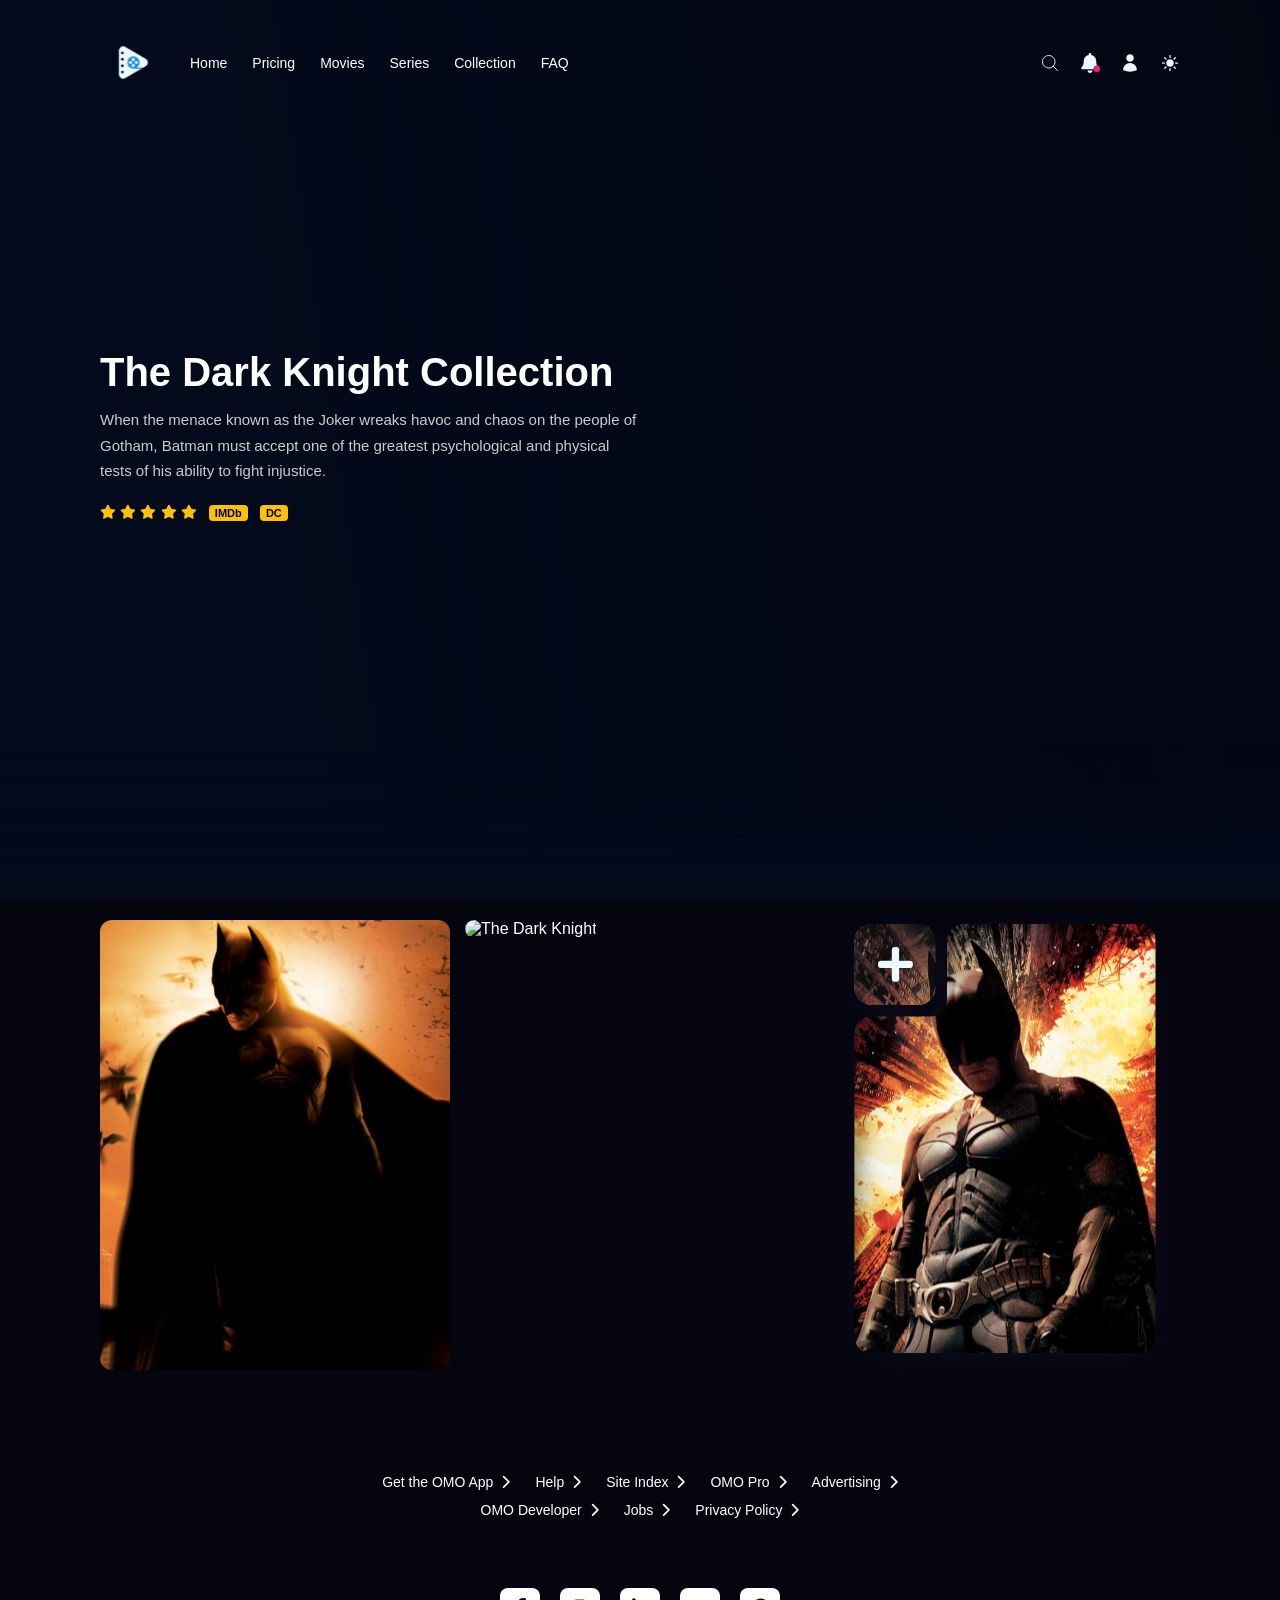
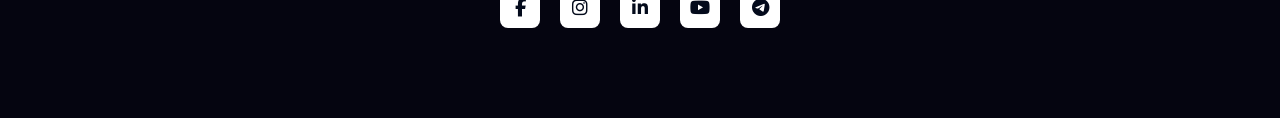
==== collection-single.html @ 8212bd4e "first commit" ====
<!DOCTYPE html>
<html lang="en">
<head>
  <meta charset="UTF-8">
  <meta name="viewport" content="width=device-width, initial-scale=1.0">
  <title>The Dark Knight Collection</title>
  <link rel="stylesheet" href="style.css">
  <link rel="stylesheet" href="collection-single.css">
  <link rel="stylesheet" href="https://cdnjs.cloudflare.com/ajax/libs/font-awesome/6.5.2/css/all.min.css" />
</head>
<body class="collection-page">

  <!-- HERO -->
  <section class="collection-hero">
    <!-- LAYER 1: BG IMG -->
    <div class="hero-bg">
      <img src="assets/bg-img.svg" alt="The Dark Knight">
    </div>

    <!-- LAYER 2: GRADIENT ON TOP OF IMG -->
    <div class="hero-gradient">
      <img src="assets/gradient-2.svg" alt="">
    </div>

    <!-- LAYER 3: NAV + TEXT ON TOP -->
    <nav class="movie-nav">
      <img class="light-logo" src="assets/logo-light-1.svg" alt="Logo">
      <div class="nav-bar">
        <ul>
          <li><a href="index.html">Home</a></li>
          <li><a href="#">Pricing</a></li>
          <li><a href="#">Movies</a></li>
          <li><a href="#">Series</a></li>
          <li><a href="collection.html">Collection</a></li>
          <li><a href="#">FAQ</a></li>
        </ul>
      </div>
      <div class="hero-logos">
        <img src="assets/search-interaction.svg" alt="Search">
        <img src="assets/bell-notif.svg" alt="Notifications">
        <img src="assets/log-in-interaction.svg" alt="Login">
        <img src="assets/sun.svg" alt="Theme">
      </div>
    </nav>

    <div class="collection-hero-content">
      <h1>The Dark Knight Collection</h1>
      <p>When the menace known as the Joker wreaks havoc and chaos on the people of Gotham, Batman must accept one of the greatest psychological and physical tests of his ability to fight injustice.</p>
      <p class="collection-stars">
        <i class="fa-solid fa-star"></i>
        <i class="fa-solid fa-star"></i>
        <i class="fa-solid fa-star"></i>
        <i class="fa-solid fa-star"></i>
        <i class="fa-solid fa-star"></i>
        <span>IMDb</span>
        <span>DC</span>
      </p>
    </div>
  </section>

  <!-- 3 MOVIES INSIDE THIS COLLECTION -->
  <section class="single-collection">
    <div class="single-grid">
      <div class="single-card">
        <img src="assets/batman-1.svg" alt="Batman Begins">
      </div>
      <div class="single-card">
        <img src="assets/batman-2.svg" alt="The Dark Knight">
      </div>
      <div class="single-card">
        <img src="assets/batman-3.svg" alt="The Dark Knight Rises">
      </div>
    </div>
  </section>

  <!-- FOOTER -->
  <footer class="movie-footer">
    <div class="footer-links">
      <a href="#">Get the OMO App <i class="fa-solid fa-chevron-right"></i></a>
      <a href="#">Help <i class="fa-solid fa-chevron-right"></i></a>
      <a href="#">Site Index <i class="fa-solid fa-chevron-right"></i></a>
      <a href="#">OMO Pro <i class="fa-solid fa-chevron-right"></i></a>
      <a href="#">Advertising <i class="fa-solid fa-chevron-right"></i></a>
    </div>
    <div class="footer-links">
      <a href="#">OMO Developer <i class="fa-solid fa-chevron-right"></i></a>
      <a href="#">Jobs <i class="fa-solid fa-chevron-right"></i></a>
      <a href="#">Privacy Policy <i class="fa-solid fa-chevron-right"></i></a>
    </div>
    <div class="footer-socials">
      <a href=""><i class="fa-brands fa-facebook-f"></i></a>
      <a href=""><i class="fa-brands fa-instagram"></i></a>
      <a href=""><i class="fa-brands fa-linkedin-in"></i></a>
      <a href=""><i class="fa-brands fa-youtube"></i></a>
      <a href=""><i class="fa-brands fa-telegram"></i></a>
    </div>
  </footer>

</body>
</html>
---- style.css ----
*{
  margin: 0;
  padding: 0;
  box-sizing: border-box;
}
html,body{
  overflow-x: hidden;
}
body {
  background: radial-gradient(
      circle at 50% 0%,
      #1a2a6b 0%,
      #0b1026 35%,
      #050510 100%
    );
  background-attachment: fixed;
  font-family: "Lato", sans-serif;
  color: white;
}

.hero-section{
    position: relative;
    height: 720px;
    width: 100%;
}
.bg-img{
  position: absolute;
  width: 100%;
  height: 100%;
  object-fit: cover;
}
.gradient{
  position: absolute;
  width: 100%;
  height: 100%;
}

.witcher-logo {
  position: absolute;
  left: 5%;
  top: 100px;
  width: 150px;

}
nav{
    position: relative;
    z-index: 10;
    display: flex;
    align-items: center;
    justify-content: space-between;
    padding-left: 100px;
    padding-right: 100px;
}
.hamburger {
  display: none;
  background: none;
  border: none;
  color: #fff;
  font-size: 24px;
  cursor: pointer;
}
.close-btn{
  display: none;
}
.light-logo{
    height: 85px;
    width: 85px;
}
nav ul{
    margin-right: 200px;
    display: flex;
    gap: 25px;
    align-items: center;
    font-size: 16px;
}
nav ul li{
    list-style: none;
}
nav ul li a{
    text-decoration: none;
    color:  white;   
}
nav ul li a:hover{
    text-decoration: underline blue;
    transition: 0.5s;  
}
.hero-logos{
    display: flex;
    gap: 20px;
}
.hero-logos img{
    height: 24px;
    width: 24px;
}
.hero-content{
  position: absolute;
  left: 60px;
  top: 400px;
  width: 550px;
  z-index: 3;
}

.hero-content h2 {
  font-size: 38px;
  font-weight: 700;
  margin-bottom: 12px;
}
.hero-content p{
  font-size: 14px;
  margin-bottom: 10px;
}
.hero-content-button{
  display: flex;
  gap: 10px;
}
.btn-watch{
  background: #228EE5;
  margin-top: 10px;
  color: white;
  border: none;
  padding: 10px 18px;
  border-radius: 26px;
  font-size: 14px;
  cursor: pointer;
  display: flex;
  justify-content: center;
  align-items: center;
  gap: 5px;
}
.btn-watch:hover{
  background: transparent;
  border: 1px solid #228EE5;
}

.btn-info{
  margin-top: 10px;
  background: transparent;
  color: white;
  border: 1px solid #228EE5;
  padding: 10px 18px;
  border-radius: 26px;
  font-size: 14px;
  cursor: pointer;
  display: flex;
  gap: 5px;
}
.btn-info:hover{
  background: #228EE5;
  border: transparent;
}
.films-poster{
  position: absolute;
  right: 60px;
  bottom: 40px;
  width: 550px;
  height: 174px;
  z-index: 3;
}

/* Trends Section */
.trends {
  background: #0a0a14;
  color: #fff;
  padding: 40px 60px;
}

.trends-top {
  display: flex;
  justify-content: space-between;
  align-items: center;
  margin-bottom: 20px;
}

.trends-top h2 {
  font-size: 28px;
  margin: 0;
}

.trends-top a {
  color: #4da3ff;
  text-decoration: none;
  font-size: 14px;
}

.trends-grid {
  display: grid;
  grid-template-columns: repeat(6, 1fr);
  gap: 16px;
}

.trend-card {
  position: relative;
  border-radius: 12px;
  overflow: hidden;
  aspect-ratio: 2 / 3;
  background: #1a1a26;
  cursor: pointer;
}

.trend-card img {
  width: 100%;
  height: 100%;
  object-fit: cover;
  display: block;
}

.trend-card button {
  position: absolute;
  top: 10px;
  left: 10px;
  width: 28px;
  height: 28px;
  border-radius: 50%;
  border: none;
  background: rgba(0,0,0,0.6);
  color: #fff;
  font-size: 18px;
  cursor: pointer;
}

/* Movies Section */
.movies {
  background: #0a0a14;
  color: #fff;
  padding: 40px 60px;
}

.movies-top {
  display: flex;
  justify-content: space-between;
  align-items: center;
  margin-bottom: 20px;
}

.movies-top h2 {
  font-size: 28px;
  margin: 0;
}

.movies-top a {
  color: #4da3ff;
  text-decoration: none;
  font-size: 14px;
}

.movies-filters {
  display: flex;
  align-items: center;
  gap: 27px;
  margin-bottom: 20px;
  overflow-x: auto;
}

.genre {
  padding: 6px 16px;
  border-radius: 20px;
  border: none;
  background: #1c1c28;
  color: #fff;
  white-space: nowrap;
  cursor: pointer;
}
.genre:hover{
  background: #EC5BAA;
  color: #fff;
}
.arrow {
  width: 30px;
  height: 30px;
  border-radius: 50%;
  border: none;
  background: #1c1c28;
  color: #fff;
  font-size: 20px;
  cursor: pointer;
  flex-shrink: 0;
}

.movies-grid {
  display: grid;
  grid-template-columns: repeat(6, 1fr);
  gap: 16px;
}

.movie-card {
  position: relative;
  border-radius: 12px;
  overflow: hidden;
  aspect-ratio: 2 / 3;
  background: #1a1a26;
  cursor: pointer;
}

.movie-card img {
  width: 100%;
  height: 100%;
  object-fit: cover;
  display: block;
}

.movie-card button {
  position: absolute;
  top: 10px;
  left: 10px;
  width: 28px;
  height: 28px;
  border-radius: 50%;
  border: none;
  background: rgba(0,0,0,0.6);
  color: #fff;
  font-size: 18px;
  cursor: pointer;
}

/* Golden-globe */
.golden-globe {
  position: relative;
  display: flex;
  align-items: center;
  justify-content: space-between;
  overflow: hidden;
  padding: 50px 60px 90px 60px;
  gap: 20px;
  background: #0a0a14;
  box-sizing: border-box;
}

.golden-bg-blur {
  position: absolute;
  inset: 12px 0;
  background: #DAA521;
  filter: blur(6px);
  opacity: 0.95;
  z-index: 0;
}

.golden-left, .golden-right {
  position: relative;
  z-index: 2;
}

.golden-left {
  display: flex;
  flex: 1;
}

.globe-icon {
  width: 100%;
  max-width: 500px;
  height: auto;
  display: block;
}

.left-blur {
  position: absolute;
  left: -20px;
  top: 0;
  bottom: 0;
  width: 180px;
  backdrop-filter: blur(12px);
  -webkit-backdrop-filter: blur(12px);
  background: linear-gradient(to right, rgba(218,165,33,0.7), rgba(218,165,33,0));
  -webkit-mask-image: linear-gradient(to right, black 0%, transparent 100%);
  mask-image: linear-gradient(to right, black 0%, transparent 100%);
  pointer-events: none;
}

.golden-right {
  display: flex;
  flex: 1.2;
  justify-content: flex-end;
}

.golden-poster {
  width: 100%;
  max-width: 700px;
  height: auto;
  display: block;
}

.golden-banner {
  position: absolute;
  left: 50%;
  bottom: 35px;
  transform: translateX(-50%);
  width: 80%;
  max-width: 820px;
  text-align: center;
  background: rgba(53, 50, 50, 0.21);
  backdrop-filter: blur(18px) saturate(140%);
  -webkit-backdrop-filter: blur(18px) saturate(140%);
  border: 1px solid rgba(255, 255, 255, 0.35);
  box-shadow: 0 8px 32px rgba(0, 0, 0, 0.25);
  color: #fff;
  padding: 18px 20px;
  border-radius: 40px;
  white-space: nowrap;
  z-index: 10;
}

.golden-banner p {
  margin: 0;
  font-size: 28px;
  font-weight: 600;
  text-shadow: 0 1px 5px rgba(0, 0, 0, 0.4);
}

/* Series Section */
.series {
  background: #0a0a14;
  color: #fff;
  padding: 40px 60px;
}

.series-top {
  display: flex;
  justify-content: space-between;
  align-items: center;
  margin-bottom: 20px;
}

.series-top h2 {
  font-size: 28px;
  margin: 0;
}

.series-top a {
  color: #4da3ff;
  text-decoration: none;
  font-size: 14px;
}

.series-filters {
  display: flex;
  align-items: center;
  gap: 27px;
  margin-bottom: 20px;
  overflow-x: auto;
}

.genre {
  padding: 6px 16px;
  border-radius: 20px;
  border: none;
  background: #1c1c28;
  color: #fff;
  white-space: nowrap;
  cursor: pointer;
}
.genre:hover{
  background: #EC5BAA;
  color: #fff;
}
.arrow {
  width: 30px;
  height: 30px;
  border-radius: 50%;
  border: none;
  background: #1c1c28;
  color: #fff;
  font-size: 20px;
  cursor: pointer;
  flex-shrink: 0;
}

.series-grid {
  display: grid;
  grid-template-columns: repeat(6, 1fr);
  gap: 16px;
}

.series-card {
  position: relative;
  border-radius: 12px;
  overflow: hidden;
  aspect-ratio: 2 / 3;
  background: #1a1a26;
  cursor: pointer;
}

.series-card img {
  width: 100%;
  height: 100%;
  object-fit: cover;
  display: block;
}

.series-card button {
  position: absolute;
  top: 10px;
  left: 10px;
  width: 28px;
  height: 28px;
  border-radius: 50%;
  border: none;
  background: rgba(0,0,0,0.6);
  color: #fff;
  font-size: 18px;
  cursor: pointer;
}

/* Price Section */
.price {
  background: #0a0a14;
  padding: 40px 60px;
}
.price-cards{
  display: flex;
  gap: 70px;
}
.basic{
  width: 300px;
  height: 520px;
}
.suggested{
  width: 400px;
  height: 880px;
}

/* Collection Section */
.collection {
  padding: 40px 60px;
  background: #0a0a14;
  color: #fff;
  overflow: hidden;
}

.collection-top {
  display: flex;
  justify-content: space-between;
  align-items: center;
  margin-bottom: 24px;
}

.collection-top h2 {
  font-size: 28px;
  font-weight: 700;
  margin: 0;
}
.collection-toggle {
  display: flex;
  background: #1a1a2e;
  border: 1px solid #333;
  border-radius: 20px;
  padding: 4px;
  gap: 4px;
}

.toggle-btn {
  background: transparent;
  color: #888;
  border: none;
  padding: 6px 16px;
  border-radius: 16px;
  font-size: 13px;
  cursor: pointer;
}

.toggle-btn.active {
  background: #0aa5ff;
  color: #fff;
}

.collection-row {
  display: flex;
  gap: 24px;
  overflow-x: auto;
  scrollbar-width: none;
  padding: 10px 5px 10px 10px;
}
.collection-row::-webkit-scrollbar {
  display: none;
}
.collection-card {
  position: relative;
  min-width: 200px;
  width: 200px;
  height: 280px;
  border-radius: 12px;
  overflow: visible;
  cursor: pointer;
  flex-shrink: 0;
}
.collection-card::before,
.collection-card::after {
  content: "";
  position: absolute;
  top: 0;
  left: 0;
  width: 100%;
  height: 100%;
  border-radius: 12px;
  background: #222;
  z-index: 0;
}

.collection-card::before {
  transform: translate(10px, 0) scale(0.96);
  opacity: 0.6;
}

.collection-card::after {
  transform: translate(20px, 0) scale(0.92);
  opacity: 0.3;
}

.collection-card img {
  position: relative;
  z-index: 2;
  width: 100%;
  height: 100%;
  object-fit: cover;
  border-radius: 12px;
  display: block;
}

/* Continue watching section */
.continue {
  background: #0a0a14;
  color: #fff;
  padding-top: 40px;
}

.continue-top {
  display: flex;
  justify-content: space-between;
  align-items: center;
  margin-bottom: 20px;
}

.continue-top h2 {
  font-size: 28px;
  margin-left: 35px;
}

.continue-top a {
  color: #4da3ff;
  text-decoration: none;
  font-size: 14px;
}
.continue-cards{
  display: flex;
  justify-content: flex-end;
  gap: 20px;
  cursor: pointer;
  margin-left: 35px;
}
.continue-cards img{
  width: 480px;
  height: 280px;
}
.continue-cards .kungfu{
  margin-left: 20px;
}


/* Characters Section */
.characters {
  background: #0a0a14;
  color: #fff;
  padding-top: 50px;
  padding-bottom: 70px;
}
.characters h2{
  font-size: 28px;
  margin-left: 35px;
  margin-bottom: 20px;
}
.character-cards{
  display: flex;
  justify-content: flex-end;
  gap: 35px;
  width: 100%;
  height: 100%;
}

/* Kids Section */
.kids{
  padding-top: 80px;
  background-color: #228EE6;
  padding-bottom: 80px;
}
.kids h2{
  font-size: 28px;
  text-align: center;
  margin-bottom: 30px;
}
.kids p{
  font-size: 16px;
  text-align: center;
}
.kids-cards{
  display: flex;
  gap: 12px;
  padding-left: 80px;
  padding-top: 20px;
}
.kids-cards .sing{
  width: 260px;
  height: 450px;
}
.kids-cards .panda{
  width: 400px;
  height: 450px;
}
.kids-cards .raya{
  width: 500px;
  height: 450px;
}

/* FAQ Section */
.faq {
  background: #030a1b;
  padding: 60px 20px;
  color: #fff;
  text-align: center;
}

.faq h2 {
  font-size: 28px;
  font-weight: 700;
  margin-bottom: 40px;
}

.faq-list {
  max-width: 700px;
  margin: 0 auto;
  display: flex;
  flex-direction: column;
  gap: 16px;
  text-align: left;
}

.faq-item {
  background: #0a0f22;
  border: 1px solid #E93F9C;
  border-radius: 12px;
  overflow: hidden;
}

.faq-question {
  width: 100%;
  background: transparent;
  color: #fff;
  border: none;
  padding: 18px 20px;
  font-size: 15px;
  display: flex;
  justify-content: space-between;
  align-items: center;
  cursor: pointer;
}

.faq-question i {
  color: #fff;
  transition: transform 0.3s;
}

.faq-item.active .faq-question i {
  transform: rotate(180deg);
}

.faq-answer {
  display: none;
  padding: 0 20px 18px 20px;
  color: #bbb;
  font-size: 14px;
  line-height: 1.5;
}

.faq-item.active .faq-answer {
  display: block;
}

/* Studios Section */
.studios {
  background: #030a1b;
  padding: 40px 20px 80px 20px;
  color: #fff;
  text-align: center;
}

.studios h2 {
  font-size: 28px;
  font-weight: 700;
  margin-bottom: 30px;
}

.studios-grid {
  max-width: 900px;
  margin: 0 auto;
  display: grid;
  grid-template-columns: repeat(5, 1fr);
  gap: 20px;
}

.studio-card img {
  width: 140px;
  height: 140px;
  object-fit: contain;
}

.footer {
  background: #030a1b;
  padding: 50px 20px 30px 20px;
  color: #fff;
  text-align: center;
}

.footer-links {
  display: flex;
  justify-content: center;
  flex-wrap: wrap;
  gap: 24px;
  margin-bottom: 18px;
}

.footer-links-second-row {
  gap: 28px;
  margin-bottom: 50px;
}
.footer-links-second-row a{
  color: #fff;
  text-decoration: none;
  font-size: 15px;
  font-weight: 500;
}
.footer-links-second-row a i{
  font-size: 10px;
}

.footer-links a {
  color: #fff;
  text-decoration: none;
  font-size: 15px;
  font-weight: 500;
  display: flex;
  align-items: center;
  gap: 4px;
}

.footer-links a:hover {
  color: #ff2e7e;
}

.footer-links a i {
  font-size: 10px;
}
.footer-links-second-row {
  margin-bottom: 50px;
}
.footer-links-second-row a{
  color: #fff;
  text-decoration: none;
  font-size: 15px;
  font-weight: 500;
}
.footer-links-second-row a i{
  font-size: 10px;
}
.footer-links-second-row a:hover {
  color: #ff2e7e;
}


.footer-socials {
  display: flex;
  justify-content: center;
  gap: 20px;
  margin-top: 20px;
  margin-bottom: 30px;
}

.footer-socials a {
  width: 40px;
  height: 40px;
  background: #fff;
  color: #030a1b;
  border-radius: 8px;
  display: flex;
  align-items: center;
  justify-content: center;
  font-size: 18px;
  text-decoration: none;
}

.footer-socials a:hover {
  background: #ff2e7e;
  color: #fff;
}

@keyframes dance {
  0% { transform: scale(1) rotate(0deg) translateY(0);}
  25% { transform: scale(1.05) rotate(-2deg) translateY(-5px);}
  50% { transform: scale(1.08) rotate(2deg) translateY(0);}
  75% { transform: scale(1.05) rotate(-2deg) translateY(-5px);}
  100% { transform: scale(1.05) rotate(0deg) translateY(0);}
}

 .trend-card, .movie-card, .series-card, .collection-card, .continue-cards img, .character-cards img, .studio-card, .kids-cards img{
    transition: transform 0.3s ease;
}

.trend-card:hover img,
.movie-card:hover img,
.series-card:hover img,
.collection-card:hover img,
.continue-cards img:hover,
.character-cards img:hover,
.studio-card:hover img,
.kids-cards img:hover {
  animation: dance 2s ease-in-out infinite;
}

.trend-card:hover,
.movie-card:hover,
.series-card:hover,
.collection-card:hover {
  transform: translateY(-5px);
}

@media (max-width: 1024px) {
  nav {
    padding-left: 40px;
    padding-right: 40px;
  }
  nav ul {
    margin-right: 0;
    gap: 18px;
  }
  .nav-bar ul {
    gap: 18px;
  }
  .hero-logos {
    gap: 12px;
  }
  .bg-img{
    max-width: 1024px;
  }
  .hero-content {
    left: 40px;
    width: 480px;
  }
  .films-poster {
    right: 100px;
    width: 420px;
  }
  .witcher-logo {
    left: 40px;
    width: 350px;
    right: 30px;
  }
  .trends, .movies, .series, .collection {
    padding: 40px 40px;
  }
  .trends-grid, .movies-grid, .series-grid {
    grid-template-columns: repeat(3, 1fr);
  }
  .golden-globe {
    padding: 40px 40px 90px 40px;
  }
  .price-cards {
    gap: 30px;
    justify-content: center;
  }
  .basic {
    width: 260px;
    height: auto;
  }
  .basic img, .suggested img {
    width: 100%;
    height: auto;
    display: block;
  }
  .suggested {
    width: 320px;
    height: auto;
  }
  .continue-cards{
    justify-content: flex-start;
    gap: 40px;
  }
  .continue-cards img {
    width: 45%;
    height: auto;
  }
  .killers{
    display: none;
  }
  .character-cards {
    flex-wrap: wrap;
    justify-content: center;
    padding: 0 20px;
  }
  .character-cards img {
    width: 140px;
    height: auto;
  }
  .kids-cards {
    padding-left: 20px;
    padding-right: 20px;
    justify-content: center;
  }
  .kids-cards .sing, .kids-cards .panda, .kids-cards .raya {
    width: 32%;
    height: auto;
  }
  .studios-grid {
    grid-template-columns: repeat(4, 1fr);
  }
}

@media (max-width: 768px) {
  .hero-section {
    height: 620px;
  }
  nav {
    padding-left: 20px;
    padding-right: 20px;
  }
  .hamburger {
    display: block;
  }

  .hero-logos {
    display: none;
  }
  .nav-bar {
    display: none;
    position: fixed;
    top: 0;
    right: 0;
    width: 70%;
    max-width: 300px;
    height: 100vh;
    background: #fff;
    padding: 20px;
    z-index: 200;
    box-shadow: -5px 0 20px rgba(0,0,0,0.3);
  }

  .nav-bar.active {
    display: block;
  }

  .close-btn {
    display: block;
    background: #000;
    border: none;
    border-radius: 6px;
    color: #fff;
    font-size: 18px;
    padding: 6px 11px;
    cursor: pointer;
    margin-bottom: 20px;
  }

  .nav-bar ul {
    flex-direction: column;
    gap: 0;
    list-style: none;
  }

  .nav-bar ul li {
    text-align: center;
    border-bottom: 1px solid black;
    padding: 18px 0;
  }

  .nav-bar ul li a {
    color: #000;
    text-decoration: none;
    font-size: 16px;
    font-family: 'Lato', sans-serif;
  }

  .hero-logos {
    display: none;
  }
  .bg-img{
    max-width: 768px;
  }
  .witcher-logo {
    left: 40px;
    top: 120px;
    width: 300px;
  }
  .witcher-logo img {
    width: 100%;
    height: auto;
  }
  .hero-content {
    left: 20px;
    top: 340px;
    width: 90%;
    max-width: 500px;
  }
  .hero-content h2 {
    font-size: 32px;
  }
  .hero-content p br {
    display: none;
  }
  .films-poster {
    display: none;
  }
  .trends, .movies, .series, .collection, .price {
    padding: 30px 20px;
  }
  .trends-grid, .movies-grid, .series-grid {
    grid-template-columns: repeat(3, 1fr);
    gap: 12px;
  }
  .movies-filters, .series-filters {
    gap: 10px;
  }
  /* Golden Globe - stack */
  .golden-globe {
    flex-direction: column;
    padding: 30px 20px 90px 20px;
    text-align: center;
  }
  .golden-left, .golden-right {
    width: 100%;
    justify-content: center;
  }
  .golden-poster, .globe-icon {
    max-width: 480px;
    margin: 0 auto;
  }
  .golden-banner {
    width: 90%;
    white-space: normal;
    padding: 14px 16px;
  }
  .golden-banner p {
    font-size: 20px;
  }
  /* Price */
  .price-cards {
    flex-direction: column;
    align-items: center;
    gap: 20px;
  }
  .basic, .suggested {
    width: 100%;
    max-width: 360px;
    height: auto;
  }
  /* Continue watching */
  .continue-top h2 {
    margin-left: 20px;
  }
  .continue {
    padding-left: 20px;
    padding-right: 20px;
  }
  .continue-cards {
    flex-direction: column;
    align-items: center;
    margin-left: 0;
  }
  .continue-cards img {
    width: 100%;
    max-width: 480px;
    height: auto;
  }
  .continue-cards .kungfu {
    margin-left: 0;
  }
  /* Characters */
  .characters h2 {
    margin-left: 20px;
  }
  .character-cards {
    gap: 16px;
  }
  .display{
    display: none;
  }
  /* Kids */
  .kids {
    padding-left: 20px;
    padding-right: 20px;
  }
  .kids p br {
    display: none;
  }
  .kids-cards {
    flex-direction: column;
    align-items: center;
    padding-left: 0;
  }
  .kids-cards .sing, .kids-cards .panda, .kids-cards .raya {
    width: 100%;
    max-width: 360px;
    height: auto;
  }
  .studios-grid {
    grid-template-columns: repeat(3, 1fr);
  }
  .studio-card img {
    width: 100px;
    height: 100px;
  }
}

@media (max-width: 425px) {
  .hero-section {
    height: 580px;
  }
  .bg-img{
    position: absolute;
    max-width: 425px;
    width: 100%;
    height: 100%;
    object-fit: cover;
  }
  .witcher-logo{
    display: none;
  }
  .hero-logos img {
    height: 20px;
    width: 20px;
  }
  .hero-content {
    top: 300px;
  }
  .hero-content h2 {
    font-size: 28px;
  }
  .hero-content p {
    font-size: 13px;
  }
  .hero-content img {
    width: 160px;
    height: auto;
  }
  .hero-content-button {
    flex-wrap: wrap;
  }
  .trends-top h2, .movies-top h2, .series-top h2, .collection-top h2, .continue-top h2, .characters h2 {
    font-size: 22px;
  }
  .trends-grid, .movies-grid, .series-grid {
    grid-template-columns: repeat(2, 1fr);
    gap: 10px;
  }
  .collection-top {
    flex-direction: column;
    align-items: flex-start;
    gap: 12px;
  }
  .collection-card {
    min-width: 160px;
    width: 160px;
    height: 230px;
  }
  .golden-banner p {
    font-size: 17px;
  }
  .kids h2, .faq h2, .studios h2 {
    font-size: 22px;
  }
  .kids p {
    font-size: 14px;
  }
  .faq {
    padding: 40px 16px;
  }
  .studios-grid {
    grid-template-columns: repeat(2, 1fr);
    gap: 14px;
  }
  .footer-links, .footer-links-second-row {
    gap: 14px;
  }
  .footer-links a, .footer-links-second-row a {
    font-size: 13px;
  }
}

@media (max-width: 375px) {
  nav {
    padding-left: 14px;
    padding-right: 14px;
  }
  .hero-content {
    left: 14px;
    width: 92%;
  }
  .hero-content h2 {
    font-size: 26px;
  }
  .btn-watch, .btn-info {
    padding: 9px 14px;
    font-size: 13px;
  }
  .trends, .movies, .series, .collection, .price {
    padding: 28px 14px;
  }
  .collection-card {
    min-width: 150px;
    width: 150px;
    height: 220px;
  }
  .golden-banner p {
    font-size: 15px;
  }
  .faq-question {
    font-size: 14px;
    padding: 16px;
  }
  .studio-card img {
    width: 90px;
    height: 90px;
  }
}

@media (max-width: 320px) {
  .hero-section {
    height: 540px;
  }
  .hero-content {
    top: 280px;
  }
  .hero-content h2 {
    font-size: 24px;
  }
  .hero-content-button {
    flex-direction: column;
    align-items: flex-start;
  }
  .btn-watch, .btn-info {
    width: 100%;
    justify-content: center;
  }
  .trends-grid, .movies-grid, .series-grid {
    grid-template-columns: repeat(2, 1fr);
    gap: 8px;
  }
  .collection-card {
    min-width: 130px;
    width: 130px;
    height: 190px;
  }
  .golden-banner {
    bottom: 20px;
  }
  .golden-banner p {
    font-size: 14px;
  }
  .studios-grid {
    grid-template-columns: repeat(2, 1fr);
  }
  .footer-socials {
    gap: 12px;
  }
  .footer-socials a {
    width: 34px;
    height: 34px;
    font-size: 15px;
  }
}
---- collection-single.css ----
.collection-page {
  background: #050510;
  color: white;
  margin: 0;
  font-family: "Lato", sans-serif;
}

.collection-hero {
  min-height: 100vh;
  display: flex;
  flex-direction: column;
  position: relative;
  overflow: hidden;
  padding-bottom: 40px;
}

.hero-bg {
  position: absolute;
  inset: 0;
  z-index: 0;
}

.hero-bg img {
  width: 100%;
  height: 100%;
  object-fit: cover;
  object-position: center top;
  display: block;
}

.hero-gradient {
  position: absolute;
  inset: 0;
  z-index: 1;
}

.hero-gradient img {
  width: 100%;
  height: 100%;
  object-fit: cover;
  display: block;
}

.movie-nav {
  display: flex;
  align-items: center;
  gap: 30px;
  padding: 20px 100px;
  position: absolute;
  top: 0;
  left: 0;
  right: 0;
  z-index: 10;
}

.light-logo {
  width: 60px;
}

.nav-bar ul {
  display: flex;
  gap: 25px;
  list-style: none;
  margin: 0;
  padding: 0;
}

.nav-bar a {
  color: white;
  text-decoration: none;
  font-size: 14px;
}

.hero-logos {
  margin-left: auto;
  display: flex;
  gap: 20px;
  align-items: center;
}

.hero-logos img {
  width: 20px;
  height: 20px;
  cursor: pointer;
}

.collection-hero-content {
  max-width: 640px;
  padding-left: 100px;
  padding-top: 350px;
  position: relative;
  z-index: 2;
}

.collection-hero-content h1 {
  font-size: 40px;
  margin-bottom: 12px;
}

.collection-hero-content p {
  color: #ccc;
  line-height: 1.7;
  font-size: 15px;
  margin-bottom: 15px;
}

.collection-stars i {
  color: #ffc107;
  font-size: 14px;
}

.collection-stars span {
  background: #ffc107;
  color: black;
  font-size: 11px;
  font-weight: bold;
  padding: 2px 6px;
  border-radius: 4px;
  margin-left: 8px;
}

.single-collection {
  padding: 20px 100px 40px;
  position: relative;
  z-index: 2;
}

.single-grid {
  display: grid;
  grid-template-columns: repeat(3, 1fr);
  gap: 15px;
}

.single-card {
  position: relative;
}

.single-card img {
  width: 100%;
  height: 450px;
  object-fit: cover;
  border-radius: 12px;
}

.add-btn {
  position: absolute;
  top: 10px;
  right: 10px;
  width: 32px;
  height: 32px;
  border-radius: 50%;
  background: rgba(0, 0, 0, 0.6);
  border: 1px solid #fff;
  color: white;
  cursor: pointer;
}

/* FOOTER */
.movie-footer {
  padding: 60px 100px;
  text-align: center;
}

.footer-links {
  display: flex;
  justify-content: center;
  gap: 25px;
  flex-wrap: wrap;
  margin-bottom: 12px;
}

.footer-links a {
  color: white;
  text-decoration: none;
  font-size: 14px;
}

.footer-links a i {
  font-size: 14px;
  margin-left: 4px;
}

.footer-socials {
  display: flex;
  justify-content: center;
  gap: 20px;
  margin-top: 70px;
  font-size: 28px;
}
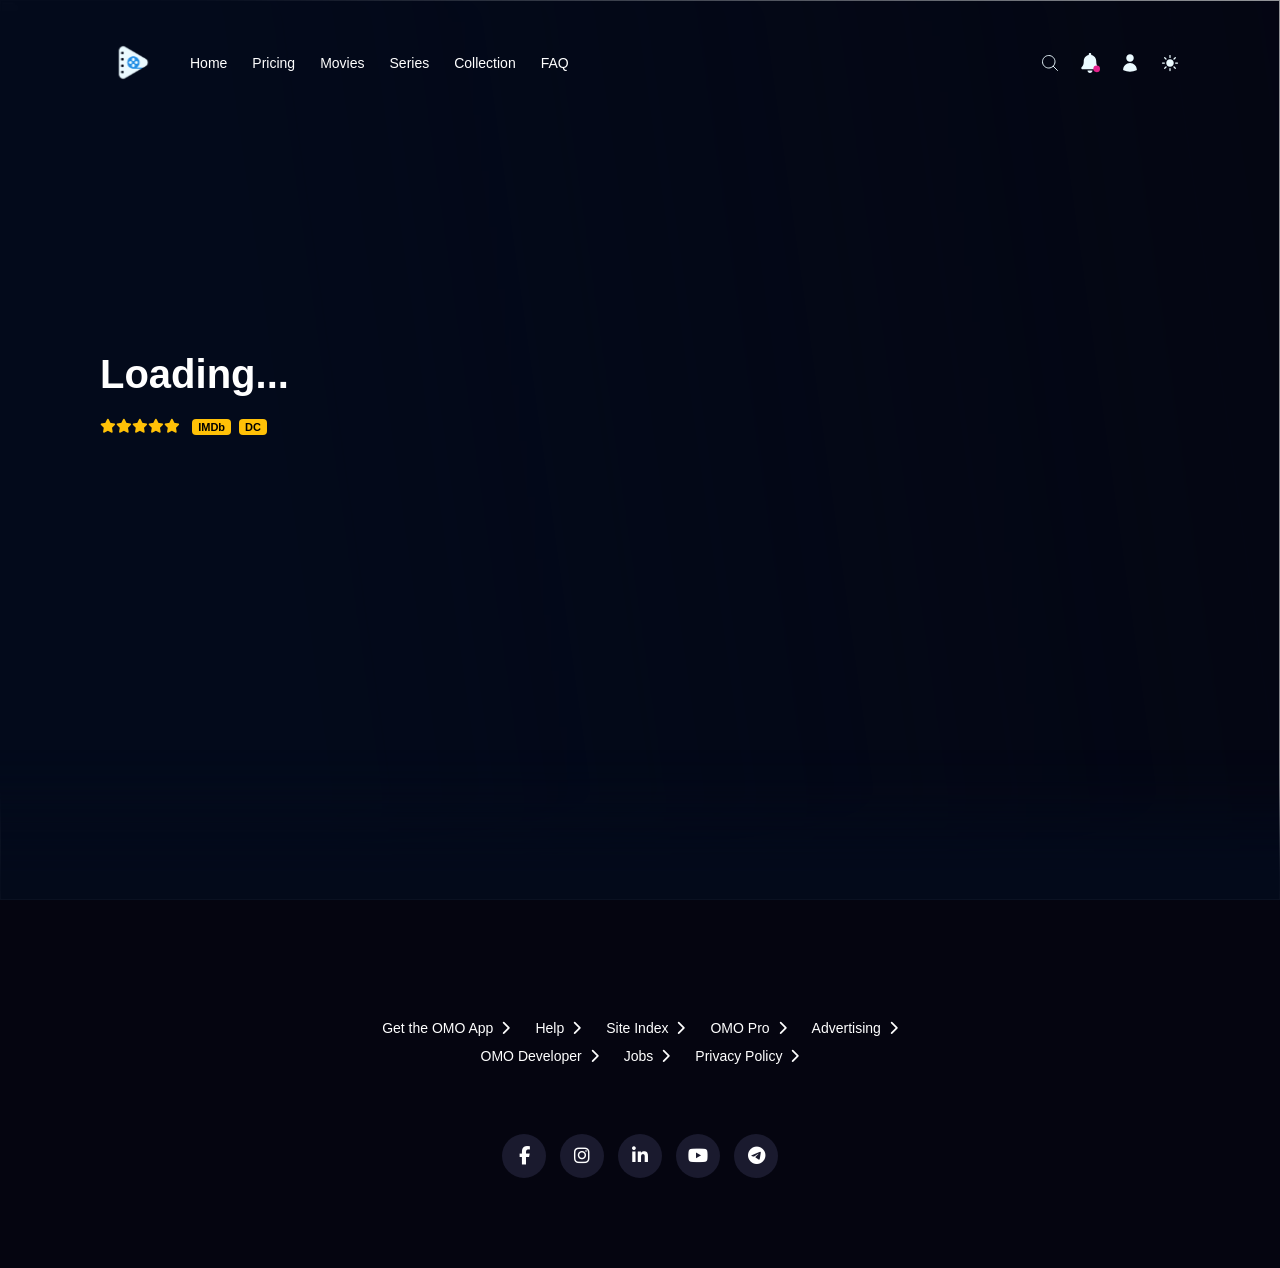
==== commit 7a651b74: "Fix login gate and keep movies working" ====
--- a/collection-single.html
+++ b/collection-single.html
@@ -3,36 +3,32 @@
 <head>
   <meta charset="UTF-8">
   <meta name="viewport" content="width=device-width, initial-scale=1.0">
-  <title>The Dark Knight Collection</title>
+  <title>Collection</title>
   <link rel="stylesheet" href="style.css">
   <link rel="stylesheet" href="collection-single.css">
   <link rel="stylesheet" href="https://cdnjs.cloudflare.com/ajax/libs/font-awesome/6.5.2/css/all.min.css" />
 </head>
 <body class="collection-page">
 
-  <!-- HERO -->
   <section class="collection-hero">
-    <!-- LAYER 1: BG IMG -->
     <div class="hero-bg">
-      <img src="assets/bg-img.svg" alt="The Dark Knight">
+      <img src="assets/bg-img.svg" alt="">
     </div>
-
-    <!-- LAYER 2: GRADIENT ON TOP OF IMG -->
     <div class="hero-gradient">
       <img src="assets/gradient-2.svg" alt="">
     </div>
 
-    <!-- LAYER 3: NAV + TEXT ON TOP -->
     <nav class="movie-nav">
       <img class="light-logo" src="assets/logo-light-1.svg" alt="Logo">
-      <div class="nav-bar">
+      <div class="nav-bar" id="navBar">
+        <button class="close-btn" id="closeBtn"><i class="fa-solid fa-xmark"></i></button>
         <ul>
           <li><a href="index.html">Home</a></li>
-          <li><a href="#">Pricing</a></li>
-          <li><a href="#">Movies</a></li>
-          <li><a href="#">Series</a></li>
+          <li><a href="index.html#price">Pricing</a></li>
+          <li><a href="movies.html">Movies</a></li>
+          <li><a href="series.html">Series</a></li>
           <li><a href="collection.html">Collection</a></li>
-          <li><a href="#">FAQ</a></li>
+          <li><a href="index.html#faq">FAQ</a></li>
         </ul>
       </div>
       <div class="hero-logos">
@@ -41,39 +37,23 @@
         <img src="assets/log-in-interaction.svg" alt="Login">
         <img src="assets/sun.svg" alt="Theme">
       </div>
+      <button class="hamburger" id="hamburger"><i class="fa-solid fa-bars"></i></button>
     </nav>
 
     <div class="collection-hero-content">
-      <h1>The Dark Knight Collection</h1>
-      <p>When the menace known as the Joker wreaks havoc and chaos on the people of Gotham, Batman must accept one of the greatest psychological and physical tests of his ability to fight injustice.</p>
+      <h1 id="collectionTitle">Loading...</h1>
+      <p id="collectionDesc"></p>
       <p class="collection-stars">
-        <i class="fa-solid fa-star"></i>
-        <i class="fa-solid fa-star"></i>
-        <i class="fa-solid fa-star"></i>
-        <i class="fa-solid fa-star"></i>
-        <i class="fa-solid fa-star"></i>
-        <span>IMDb</span>
-        <span>DC</span>
+        <i class="fa-solid fa-star"></i><i class="fa-solid fa-star"></i><i class="fa-solid fa-star"></i><i class="fa-solid fa-star"></i><i class="fa-solid fa-star"></i>
+        <span>IMDb</span><span>DC</span>
       </p>
     </div>
   </section>
 
-  <!-- 3 MOVIES INSIDE THIS COLLECTION -->
   <section class="single-collection">
-    <div class="single-grid">
-      <div class="single-card">
-        <img src="assets/batman-1.svg" alt="Batman Begins">
-      </div>
-      <div class="single-card">
-        <img src="assets/batman-2.svg" alt="The Dark Knight">
-      </div>
-      <div class="single-card">
-        <img src="assets/batman-3.svg" alt="The Dark Knight Rises">
-      </div>
-    </div>
+    <div class="single-grid" id="collectionGrid"></div>
   </section>
 
-  <!-- FOOTER -->
   <footer class="movie-footer">
     <div class="footer-links">
       <a href="#">Get the OMO App <i class="fa-solid fa-chevron-right"></i></a>
@@ -96,5 +76,83 @@
     </div>
   </footer>
 
+  <script src="script.js"></script>
+  <script src="movie_db.js"></script>
+  <script>
+   
+    const collections = {
+      batman: {
+        title: 'The Dark Knight Collection',
+        desc: 'When the menace known as the Joker wreaks havoc and chaos on the people of Gotham, Batman must accept one of the greatest psychological and physical tests of his ability to fight injustice.',
+        filter: (m) => m.title.includes('Batman') || m.title.includes('Dark Knight')
+      },
+      animation: {
+        title: 'Animation Collection',
+        desc: 'The best animated movies for the whole family.',
+        filter: (m) => m.category === 'Animation'
+      },
+      action: {
+        title: 'Action Collection',
+        desc: 'High-octane action, chases and fights.',
+        filter: (m) => m.category === 'Action'
+      },
+      scifi: {
+        title: 'Sci-Fi Collection',
+        desc: 'Space, time travel and the future.',
+        filter: (m) => m.category === 'SciFi'
+      },
+      comedy: {
+        title: 'Comedy Collection',
+        desc: 'Laugh out loud movies.',
+        filter: (m) => m.category === 'Comedy'
+      },
+      drama: {
+        title: 'Drama Collection',
+        desc: 'Powerful stories and performances.',
+        filter: (m) => m.category === 'Drama'
+      }
+    };
+
+    document.addEventListener('dataReady', () => {
+      
+      const name = new URLSearchParams(location.search).get('collection') || 'batman';
+      const col = collections[name] || collections.batman;
+
+      document.getElementById('collectionTitle').textContent = col.title;
+      document.getElementById('collectionDesc').textContent = col.desc;
+      document.title = col.title;
+
+      const grid = document.getElementById('collectionGrid');
+      const items = movies.filter(col.filter);
+
+      if (items.length === 0) {
+        grid.innerHTML = '<p style="color:white">No movies in this collection yet.</p>';
+        return;
+      }
+
+      const localCovers = {
+        batman: ['assets/collection-animation-7.svg', 'assets/collection-animation-5.svg'],
+        animation: ['assets/collection-animation-2.svg', 'assets/collection-animation-1.svg'],
+        action: ['assets/collection-animation-3.svg', 'assets/collection-animation-11.svg'],
+        scifi: ['assets/collection-animation-8.svg', 'assets/collection-animation-4.svg'],
+        comedy: ['assets/collection-animation-9.svg'],
+        drama: ['assets/collection-animation-10.svg']
+      };
+
+      const coversToShow = localCovers[name] || localCovers.batman;
+
+      grid.innerHTML = coversToShow.map((img, i) => {
+        const m = items[i] || items[0];
+        const realIndex = m ? movies.findIndex(x => x.title === m.title) : 0;
+        return `
+          <div class="single-card">
+            <a href="movie-selected.html?movie=${realIndex}&type=movie">
+              <img src="${img}" alt="${col.title}">
+            </a>
+          </div>
+        `;
+      }).join('');
+    });
+  </script>
 </body>
 </html>
--- a/style.css
+++ b/style.css
@@ -251,6 +251,10 @@
   overflow-x: auto;
 }
 
+.movies-filters .genre.active {
+  background: white;
+  color: black;
+}
 .genre {
   padding: 6px 16px;
   border-radius: 20px;
--- a/collection-single.css
+++ b/collection-single.css
@@ -3,6 +3,7 @@
   color: white;
   margin: 0;
   font-family: "Lato", sans-serif;
+  overflow-x: hidden;
 }
 
 .collection-hero {
@@ -84,6 +85,19 @@
   cursor: pointer;
 }
 
+.hamburger {
+  display: none;
+  background: none;
+  border: none;
+  color: #fff;
+  font-size: 24px;
+  cursor: pointer;
+}
+
+.close-btn {
+  display: none;
+}
+
 .collection-hero-content {
   max-width: 640px;
   padding-left: 100px;
@@ -95,6 +109,7 @@
 .collection-hero-content h1 {
   font-size: 40px;
   margin-bottom: 12px;
+  line-height: 1.2;
 }
 
 .collection-hero-content p {
@@ -140,6 +155,7 @@
   height: 450px;
   object-fit: cover;
   border-radius: 12px;
+  display: block;
 }
 
 .add-btn {
@@ -153,6 +169,10 @@
   border: 1px solid #fff;
   color: white;
   cursor: pointer;
+  display: flex;
+  align-items: center;
+  justify-content: center;
+  z-index: 2;
 }
 
 /* FOOTER */
@@ -183,7 +203,260 @@
 .footer-socials {
   display: flex;
   justify-content: center;
-  gap: 20px;
+  gap: 14px;
   margin-top: 70px;
-  font-size: 28px;
+}
+
+.footer-socials a {
+  color: #fff;
+  background: #1a1a2e;
+  width: 44px;
+  height: 44px;
+  border-radius: 50%;
+  display: flex;
+  align-items: center;
+  justify-content: center;
+  text-decoration: none;
+  transition: 0.3s;
+}
+
+.footer-socials a:hover {
+  background: #ff2e7e;
+  transform: translateY(-2px);
+}
+
+.footer-socials a i {
+  font-size: 18px;
+}
+
+@media (max-width: 1024px) {
+  .movie-nav {
+    padding: 20px 40px;
+    gap: 20px;
+  }
+  .nav-bar ul {
+    gap: 18px;
+  }
+  .collection-hero-content {
+    padding-left: 40px;
+    padding-top: 280px;
+    max-width: 560px;
+  }
+  .collection-hero-content h1 {
+    font-size: 34px;
+  }
+  .single-collection {
+    padding: 20px 40px 40px;
+  }
+  .single-grid {
+    gap: 14px;
+  }
+  .single-card img {
+    height: 360px;
+  }
+  .movie-footer {
+    padding: 50px 40px;
+  }
+}
+
+@media (max-width: 768px) {
+  .movie-nav {
+    padding: 16px 20px;
+  }
+  .hero-logos {
+    display: none;
+  }
+  .hamburger {
+    display: block;
+    margin-left: auto;
+  }
+  .nav-bar {
+    display: none;
+    position: fixed;
+    top: 0;
+    right: 0;
+    width: 70%;
+    max-width: 300px;
+    height: 100vh;
+    background: #fff;
+    padding: 20px;
+    z-index: 200;
+    box-shadow: -5px 0 20px rgba(0,0,0,0.3);
+  }
+  .nav-bar.active {
+    display: block;
+  }
+  .close-btn {
+    display: block;
+    background: #000;
+    border: none;
+    border-radius: 6px;
+    color: #fff;
+    font-size: 18px;
+    padding: 6px 11px;
+    cursor: pointer;
+    margin-bottom: 20px;
+  }
+  .nav-bar ul {
+    flex-direction: column;
+    gap: 0;
+  }
+  .nav-bar ul li {
+    text-align: center;
+    border-bottom: 1px solid #ddd;
+    padding: 18px 0;
+    width: 100%;
+  }
+  .nav-bar ul li a {
+    color: #000;
+    font-size: 16px;
+  }
+
+  .collection-hero {
+    min-height: auto;
+    padding-bottom: 20px;
+  }
+  .collection-hero-content {
+    padding: 140px 20px 20px 20px;
+    max-width: 100%;
+  }
+  .collection-hero-content h1 {
+    font-size: 30px;
+  }
+  .collection-hero-content p {
+    font-size: 14px;
+  }
+
+  .single-collection {
+    padding: 20px;
+  }
+  .single-grid {
+    grid-template-columns: repeat(3, 1fr);
+    gap: 12px;
+  }
+  .single-card img {
+    height: 250px;
+    border-radius: 10px;
+  }
+  .add-btn {
+    width: 28px;
+    height: 28px;
+    font-size: 12px;
+  }
+  .movie-footer {
+    padding: 40px 20px;
+  }
+  .footer-socials {
+    margin-top: 40px;
+  }
+}
+
+@media (max-width: 425px) {
+  .light-logo {
+    width: 48px;
+  }
+  .collection-hero-content {
+    padding-top: 120px;
+  }
+  .collection-hero-content h1 {
+    font-size: 26px;
+  }
+  .collection-hero-content p {
+    font-size: 13.5px;
+    line-height: 1.6;
+  }
+  .single-grid {
+    grid-template-columns: repeat(2, 1fr);
+    gap: 10px;
+  }
+  .single-card img {
+    height: 230px;
+  }
+  .single-card:last-child {
+    grid-column: span 2;
+  }
+  .single-card:last-child img {
+    height: 270px;
+  }
+  .footer-links {
+    gap: 14px;
+  }
+  .footer-links a {
+    font-size: 13px;
+  }
+}
+
+@media (max-width: 375px) {
+  .collection-hero-content h1 {
+    font-size: 24px;
+  }
+  .collection-hero-content p {
+    font-size: 13px;
+  }
+  .collection-stars span {
+    font-size: 10px;
+  }
+  .single-grid {
+    gap: 8px;
+  }
+  .single-card img {
+    height: 210px;
+  }
+  .single-card:last-child img {
+    height: 250px;
+  }
+  .movie-footer {
+    padding: 32px 16px;
+  }
+}
+
+@media (max-width: 320px) {
+  .movie-nav {
+    padding: 14px 14px;
+  }
+  .collection-hero-content {
+    padding: 110px 14px 16px 14px;
+  }
+  .collection-hero-content h1 {
+    font-size: 22px;
+  }
+  .collection-hero-content p {
+    font-size: 12.5px;
+  }
+  .collection-stars i {
+    font-size: 12px;
+  }
+  .single-collection {
+    padding: 16px 14px;
+  }
+  .single-grid {
+    grid-template-columns: repeat(2, 1fr);
+    gap: 8px;
+  }
+  .single-card img {
+    height: 185px;
+  }
+  .single-card:last-child img {
+    height: 220px;
+  }
+  .add-btn {
+    width: 26px;
+    height: 26px;
+    top: 8px;
+    right: 8px;
+  }
+  .footer-links {
+    flex-direction: column;
+    gap: 10px;
+  }
+  .footer-socials {
+    gap: 10px;
+  }
+  .footer-socials a {
+    width: 38px;
+    height: 38px;
+  }
+  .footer-socials a i {
+    font-size: 16px;
+  }
 }
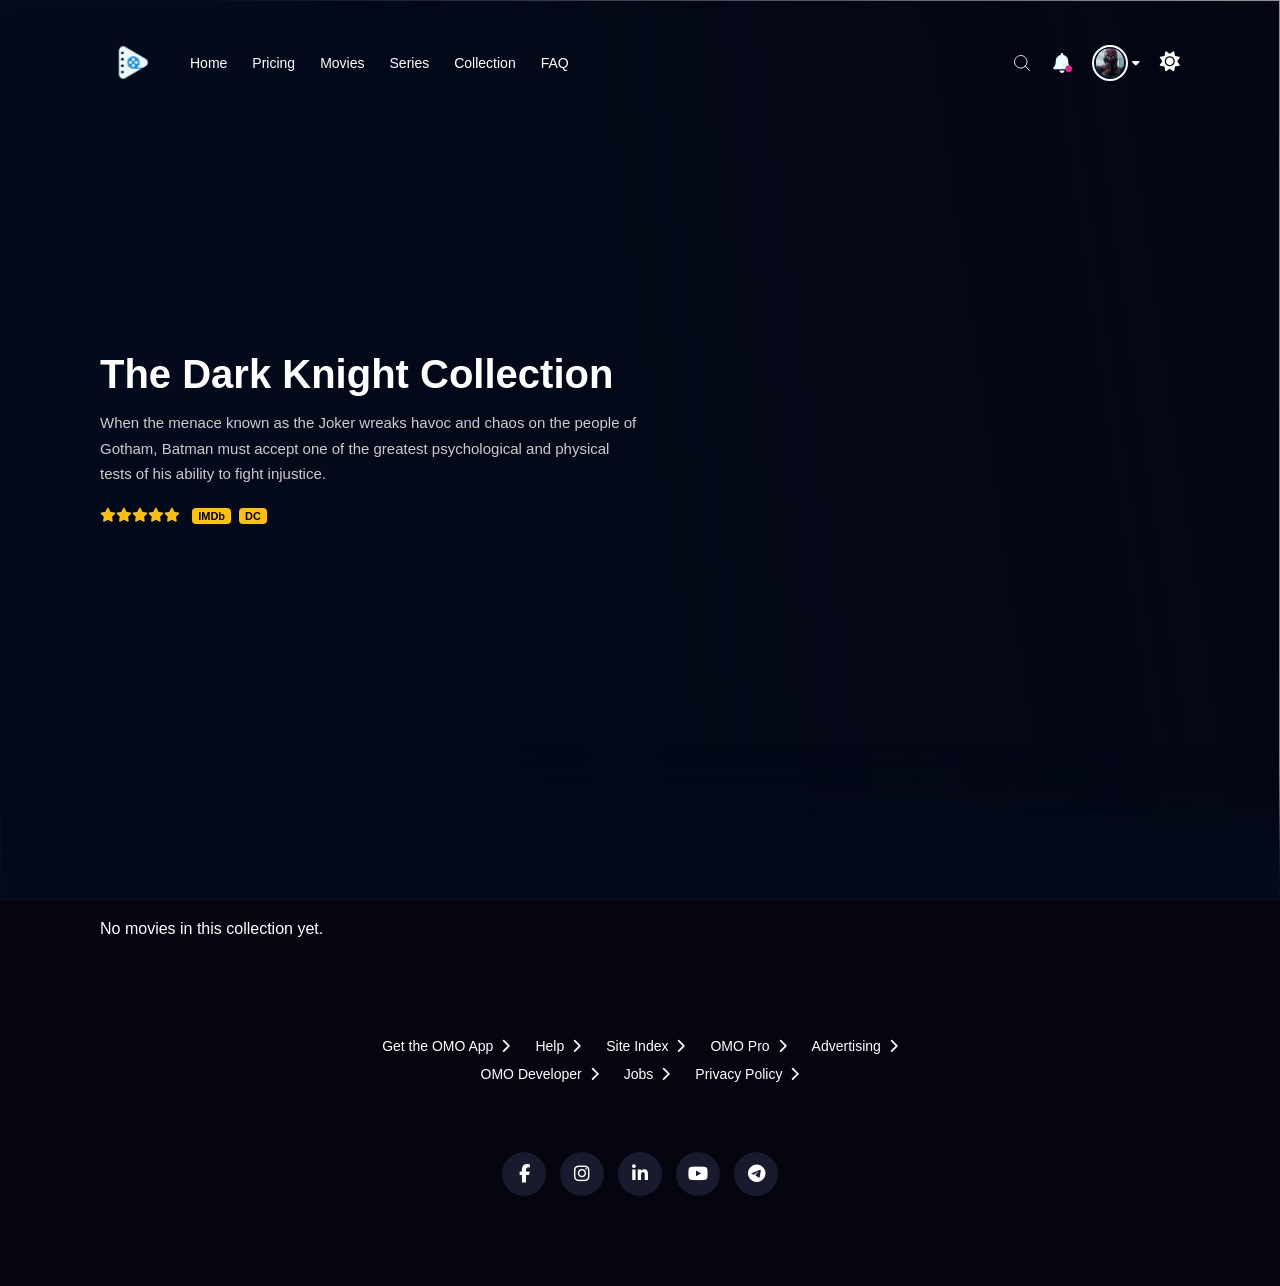
==== commit 835b6f2a: "Add profile dropdown + theme toggle to all pages" ====
--- a/collection-single.html
+++ b/collection-single.html
@@ -34,8 +34,40 @@
       <div class="hero-logos">
         <img src="assets/search-interaction.svg" alt="Search">
         <img src="assets/bell-notif.svg" alt="Notifications">
-        <img src="assets/log-in-interaction.svg" alt="Login">
-        <img src="assets/sun.svg" alt="Theme">
+
+        <!-- PROFILE DROPDOWN - SAME FORMAT AS INDEX / COLLECTION, NO SETTINGS -->
+        <div class="profile-wrapper">
+            <img id="navAvatar" src="assets/profile-1.svg" alt="profile" class="nav-avatar">
+            <i class="fa-solid fa-caret-down profile-caret"></i>
+
+            <div id="profileDropdown" class="profile-dropdown hidden">
+                <div class="dropdown-header">
+                    <img id="dropdownAvatar" src="assets/profile-1.svg" alt="Profile">
+                    <div>
+                        <p id="dropdownName">My Profile</p>
+                        <span>Manage your account</span>
+                    </div>
+                </div>
+
+                <button id="changePicBtn" class="dropdown-item" type="button">
+                    <i class="fa-solid fa-camera"></i> Change Profile Picture
+                </button>
+                <input type="file" id="profilePicInput" accept="image/*" hidden>
+
+                <button id="myProfileBtn" class="dropdown-item" type="button">
+                    <i class="fa-solid fa-user"></i> My Profile
+                </button>
+
+                <hr>
+                <button id="logoutBtn" class="dropdown-item logout" type="button">
+                    <i class="fa-solid fa-right-from-bracket"></i> Log Out
+                </button>
+            </div>
+        </div>
+
+        <button id="themeToggle" style="background:none; border:none; cursor:pointer; font-size:20px; color:white;">
+            <i id="themeIcon" class="fa-solid fa-sun"></i>
+        </button>
       </div>
       <button class="hamburger" id="hamburger"><i class="fa-solid fa-bars"></i></button>
     </nav>
@@ -154,5 +186,20 @@
       }).join('');
     });
   </script>
+  <script>
+    const savedSingle = JSON.parse(localStorage.getItem('movieUser') || 'null');
+    if (savedSingle) {
+      const navAvatar = document.getElementById('navAvatar');
+      const dropdownAvatar = document.getElementById('dropdownAvatar');
+      const dropdownName = document.getElementById('dropdownName');
+      const pic = savedSingle.avatar || localStorage.getItem('userProfilePic');
+      if (pic) {
+        if (navAvatar) navAvatar.src = pic;
+        if (dropdownAvatar) dropdownAvatar.src = pic;
+      }
+      if (savedSingle.name && dropdownName) dropdownName.textContent = savedSingle.name;
+      if (savedSingle.email && dropdownName && !savedSingle.name) dropdownName.textContent = savedSingle.email;
+    }
+  </script>
 </body>
 </html>
--- a/style.css
+++ b/style.css
@@ -40,7 +40,6 @@
   left: 5%;
   top: 100px;
   width: 150px;
-
 }
 nav{
     position: relative;
@@ -87,11 +86,109 @@
 .hero-logos{
     display: flex;
     gap: 20px;
+    align-items: center;
 }
 .hero-logos img{
     height: 24px;
     width: 24px;
 }
+
+/* ===== PROFILE DROPDOWN ===== */
+.profile-wrapper{
+  position: relative;
+  display: flex;
+  align-items: center;
+  gap: 4px;
+  cursor: pointer;
+}
+.nav-avatar{
+  width: 36px !important;
+  height: 36px !important;
+  border-radius: 50%;
+  object-fit: cover;
+  cursor: pointer;
+  border: 2px solid #fff;
+}
+.profile-caret{
+  font-size: 12px;
+  color: #fff;
+  transition: transform 0.3s;
+}
+.profile-wrapper.open .profile-caret{
+  transform: rotate(180deg);
+}
+.profile-dropdown{
+  position: absolute;
+  right: 0;
+  top: 48px;
+  width: 250px;
+  background: #141428;
+  border: 1px solid rgba(255,255,255,0.12);
+  border-radius: 14px;
+  padding: 12px;
+  box-shadow: 0 15px 40px rgba(0,0,0,0.5);
+  z-index: 9999;
+  color: #fff;
+}
+.profile-dropdown.hidden{ display: none; }
+.dropdown-header{
+  display: flex;
+  gap: 12px;
+  align-items: center;
+  padding: 6px 6px 12px 6px;
+  border-bottom: 1px solid rgba(255,255,255,0.1);
+  margin-bottom: 8px;
+}
+.dropdown-header img{
+  width: 48px !important;
+  height: 48px !important;
+  border-radius: 50%;
+  object-fit: cover;
+  border: 2px solid #228EE5;
+}
+.dropdown-header p{
+  margin: 0;
+  font-weight: 700;
+  font-size: 15px;
+  color: #fff !important;
+  white-space: nowrap;
+  overflow: hidden;
+  text-overflow: ellipsis;
+  max-width: 140px;
+}
+.dropdown-header span{
+  font-size: 12px;
+  color: #aaa;
+}
+.dropdown-item{
+  width: 100%;
+  text-align: left;
+  background: none;
+  border: none;
+  color: #fff;
+  padding: 11px 10px;
+  border-radius: 8px;
+  cursor: pointer;
+  font-size: 14px;
+  font-family: "Lato", sans-serif;
+  display: flex;
+  align-items: center;
+  gap: 12px;
+}
+.dropdown-item i{
+  width: 18px;
+  text-align: center;
+  color: #228EE5;
+}
+.dropdown-item:hover{ background: rgba(255,255,255,0.08); }
+.dropdown-item.logout{ color: #ff5a5a; }
+.dropdown-item.logout i{ color: #ff5a5a; }
+.profile-dropdown hr{
+  border: 0;
+  border-top: 1px solid rgba(255,255,255,0.1);
+  margin: 8px 0;
+}
+
 .hero-content{
   position: absolute;
   left: 60px;
@@ -657,7 +754,6 @@
   margin-left: 20px;
 }
 
-
 /* Characters Section */
 .characters {
   background: #0a0a14;
@@ -865,7 +961,6 @@
 .footer-links-second-row a:hover {
   color: #ff2e7e;
 }
-
 
 .footer-socials {
   display: flex;
@@ -923,6 +1018,35 @@
   transform: translateY(-5px);
 }
 
+/* Light Mode */
+body.light-mode {
+  background: #f5f5f5 !important;
+  color: #111 !important;
+}
+body.light-mode section,
+body.light-mode .trends,
+body.light-mode .movies,
+body.light-mode .series,
+body.light-mode .collection,
+body.light-mode .continue,
+body.light-mode .characters,
+body.light-mode .kids,
+body.light-mode .faq,
+body.light-mode .studios,
+body.light-mode .footer {
+  background: #f5f5f5 !important;
+  color: #111 !important;
+}
+body.light-mode h2, body.light-mode p, body.light-mode a {
+  color: #111 !important;
+}
+body.light-mode .profile-dropdown{
+  background: #fff !important;
+  border-color: #ddd;
+}
+body.light-mode .dropdown-item{ color: #111 !important; }
+body.light-mode .dropdown-header p{ color: #111 !important; }
+
 @media (max-width: 1024px) {
   nav {
     padding-left: 40px;
@@ -1026,8 +1150,18 @@
     display: block;
   }
 
+  /* FIXED: Don't hide profile on mobile - only hide search/bell */
   .hero-logos {
+    display: flex;
+    gap: 10px;
+    align-items: center;
+  }
+  .hero-logos > img{
     display: none;
+  }
+  .profile-dropdown{
+    right: -10px;
+    width: 230px;
   }
   .nav-bar {
     display: none;
@@ -1078,9 +1212,6 @@
     font-family: 'Lato', sans-serif;
   }
 
-  .hero-logos {
-    display: none;
-  }
   .bg-img{
     max-width: 768px;
   }
@@ -1365,6 +1496,4 @@
     height: 34px;
     font-size: 15px;
   }
-}
-   
-
+}
--- a/collection-single.css
+++ b/collection-single.css
@@ -83,6 +83,16 @@
   width: 20px;
   height: 20px;
   cursor: pointer;
+}
+
+/* FIX: Don't let collection-single.css shrink the profile avatar */
+.hero-logos .nav-avatar{
+  width: 36px !important;
+  height: 36px !important;
+}
+.hero-logos .dropdown-header img{
+  width: 48px !important;
+  height: 48px !important;
 }
 
 .hamburger {
@@ -229,6 +239,18 @@
   font-size: 18px;
 }
 
+/* LIGHT MODE FOR COLLECTION SINGLE PAGE */
+body.light-mode.collection-page {
+  background: #f5f5f5 !important;
+  color: #111 !important;
+}
+body.light-mode .collection-hero-content p {
+  color: #333 !important;
+}
+body.light-mode .nav-bar a {
+  color: #111 !important;
+}
+
 @media (max-width: 1024px) {
   .movie-nav {
     padding: 20px 40px;
@@ -263,8 +285,18 @@
   .movie-nav {
     padding: 16px 20px;
   }
+  /* FIXED: Don't hide profile on mobile - only hide search/bell */
   .hero-logos {
+    display: flex;
+    gap: 10px;
+    align-items: center;
+  }
+  .hero-logos > img {
     display: none;
+  }
+  .profile-dropdown{
+    right: -10px;
+    width: 230px;
   }
   .hamburger {
     display: block;
